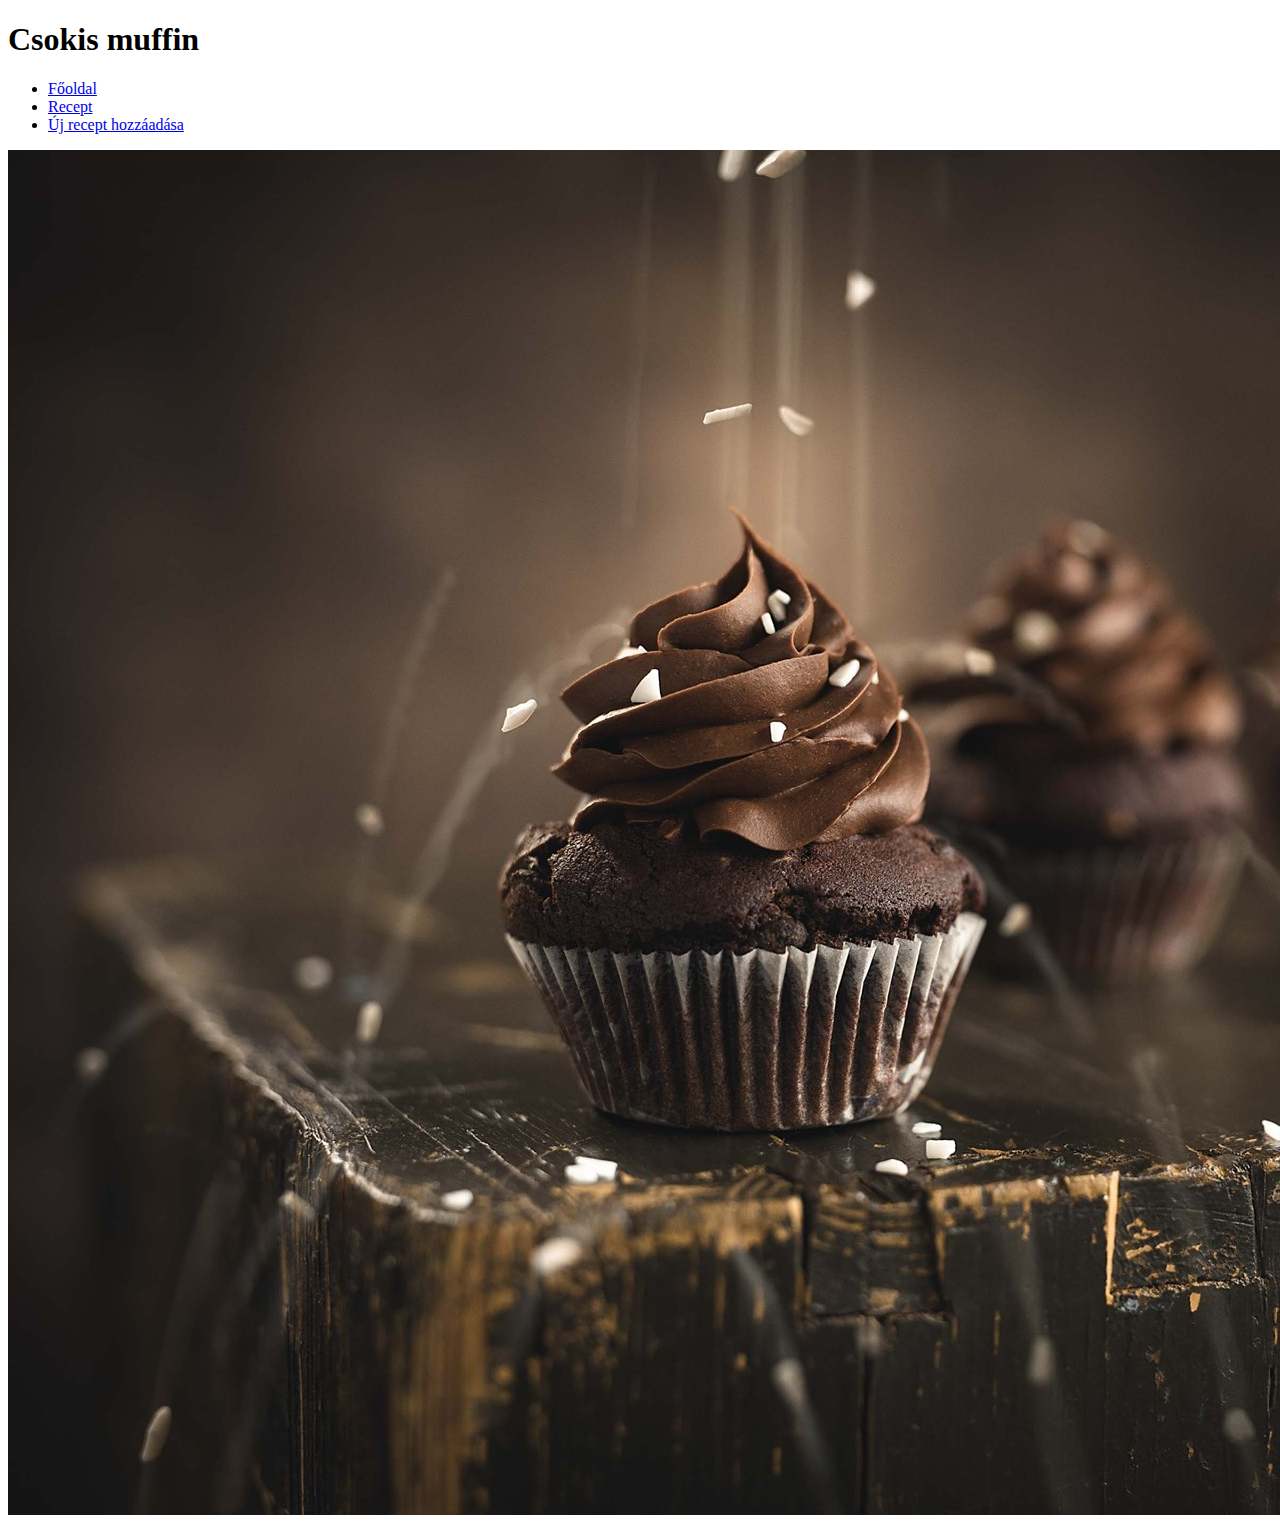
==== recept.html @ 9b051ee7 "Merge branch 'main' of https://github.com/5t3x/receptek" ====
<!DOCTYPE html>
<html lang="hu">
<head>
    <meta charset="UTF-8">
    <meta name="viewport" content="width=device-width, initial-scale=1.0">
    <title>1 recept</title>
    <link rel="stylesheet" href="stilus2.css">
</head>
<body>
    <main>
        <header>
            <h1>Csokis muffin</h1>
        </header>
        <nav>
            <ul>
                <li><a href="index.html">Főoldal</a></li>
                <li><a href="recept.html">Recept</a></li>
                <li><a href="uj_recept.html">Új recept hozzáadása</a></li>
            </ul>
        </nav>
        <aricle>
            <img src="kepek/Muffin.jpg" alt="Csmuffin">
        </aricle>
        <aside></aside>
        <footer></footer>
    </main>
</body>
</html>
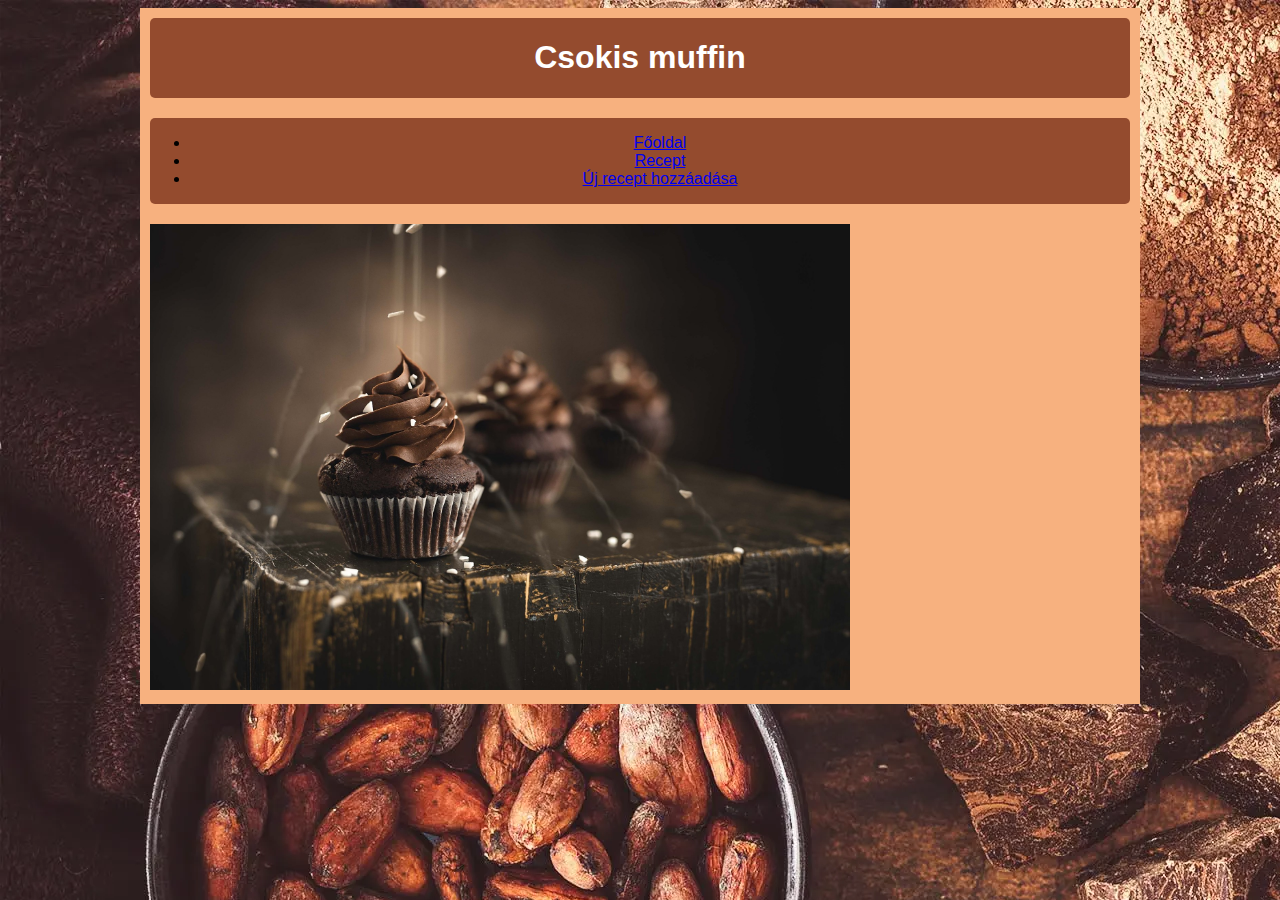
==== commit a6aa19ec: "recept oldalalakitasa" ====
--- a/recept.html
+++ b/recept.html
@@ -18,9 +18,9 @@
                 <li><a href="uj_recept.html">Új recept hozzáadása</a></li>
             </ul>
         </nav>
-        <aricle>
+        <article>
             <img src="kepek/Muffin.jpg" alt="Csmuffin">
-        </aricle>
+        </article>
         <aside></aside>
         <footer></footer>
     </main>
--- a/stilus2.css
+++ b/stilus2.css
@@ -0,0 +1,45 @@
+* {
+    box-sizing: border-box;
+}
+
+body {
+    background-image: url(kepek/hatter2.jpg);
+}
+
+main {
+    background-color: rgb(247, 177, 127);
+    width: 80%;
+    max-width: 1000px;
+    margin: auto;
+    display: grid;
+    grid-template-columns: ;
+    grid-template-areas: ;
+}
+
+header {
+    background-color: rgb(148, 75, 46);
+    margin: 10px;
+    border-radius: 5px;
+}
+
+header h1 {
+    color: white;
+    font-family: Arial, Helvetica, sans-serif;
+    text-align: center;
+}
+
+article img {
+    width: 700px;
+    margin: 10px;
+    
+}
+
+nav {
+    background-color: rgb(148, 75, 46);
+    border-radius: 5px;
+    text-align: center;
+    font-family: Arial, Helvetica, sans-serif;
+    margin: 10px;
+}
+
+nav ul li 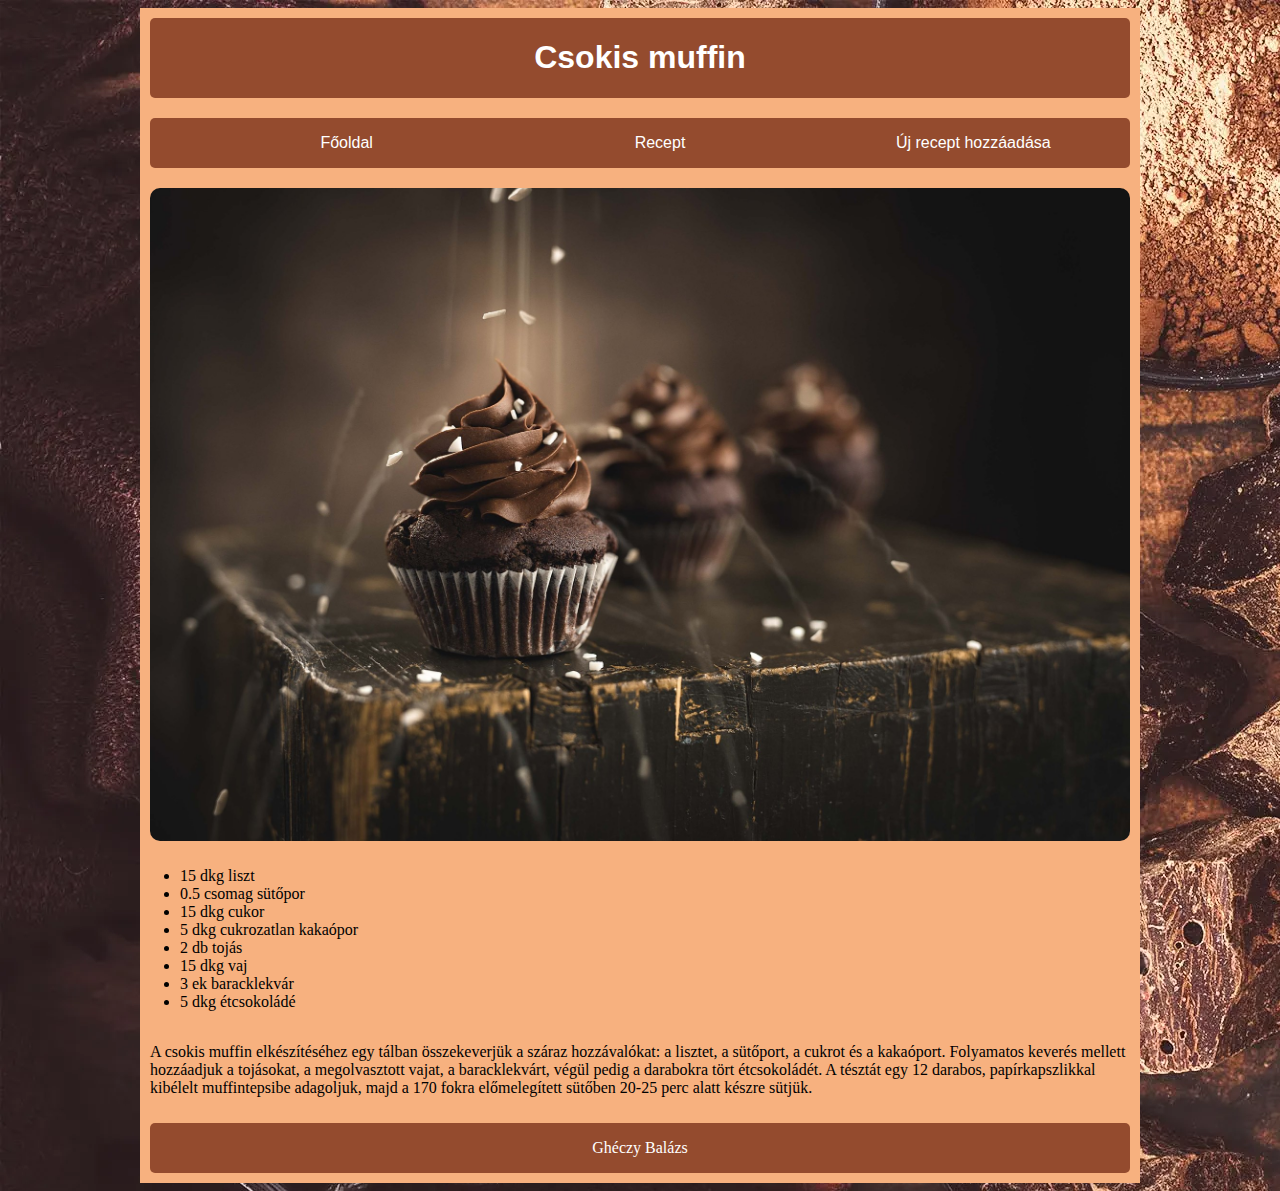
==== commit c40b5905: "recept konfiguralas" ====
--- a/recept.html
+++ b/recept.html
@@ -19,10 +19,37 @@
             </ul>
         </nav>
         <article>
+            <div class="kep">
             <img src="kepek/Muffin.jpg" alt="Csmuffin">
+            </div>
         </article>
-        <aside></aside>
-        <footer></footer>
+        <aside>
+            <ul>
+                <li>15 dkg liszt</li>
+                <li>0.5 csomag sütőpor</li>
+                <li>15 dkg cukor</li>
+                <li>5 dkg cukrozatlan kakaópor</li>
+                <li>2 db tojás</li>
+                <li>15 dkg vaj</li>
+                <li>3 ek baracklekvár</li>
+                <li>5 dkg étcsokoládé</li>
+            </ul>
+        </aside>
+        <section>
+            <div class="ürlap">
+
+            </div>
+        </section>
+        <section>
+            <div class="recept">
+                <p>A csokis muffin elkészítéséhez egy tálban összekeverjük a száraz hozzávalókat: a lisztet, a sütőport, a cukrot és a kakaóport.
+                Folyamatos keverés mellett hozzáadjuk a tojásokat, a megolvasztott vajat, a baracklekvárt, végül pedig a darabokra tört étcsokoládét.
+                A tésztát egy 12 darabos, papírkapszlikkal kibélelt muffintepsibe adagoljuk, majd a 170 fokra előmelegített sütőben 20-25 perc alatt készre sütjük.</p>
+            </div>
+        </section>
+        <footer>
+            <p>Ghéczy Balázs</p>
+        </footer>
     </main>
 </body>
 </html>--- a/stilus2.css
+++ b/stilus2.css
@@ -29,8 +29,11 @@
 }
 
 article img {
-    width: 700px;
-    margin: 10px;
+    display: block;
+    width: 100%;
+    padding: 10px;
+    margin: auto;
+    border-radius: 20px;
     
 }
 
@@ -40,6 +43,38 @@
     text-align: center;
     font-family: Arial, Helvetica, sans-serif;
     margin: 10px;
+    
 }
 
-nav ul li +nav ul {
+    display: grid;
+    grid-template-columns: 1fr 1fr 1fr;
+}
+
+nav ul li {
+    list-style-type: none;
+}
+
+nav ul li a {
+    color: white;
+    text-decoration: none;
+}
+
+nav ul li a:hover {
+    color: brown;
+}
+
+footer {
+    background-color: rgb(148, 75, 46);
+    margin: 10px;
+    border-radius: 5px;
+}
+
+footer p {
+    text-align: center;
+    color: white;
+}
+
+section .recept {
+    margin: 10px;
+}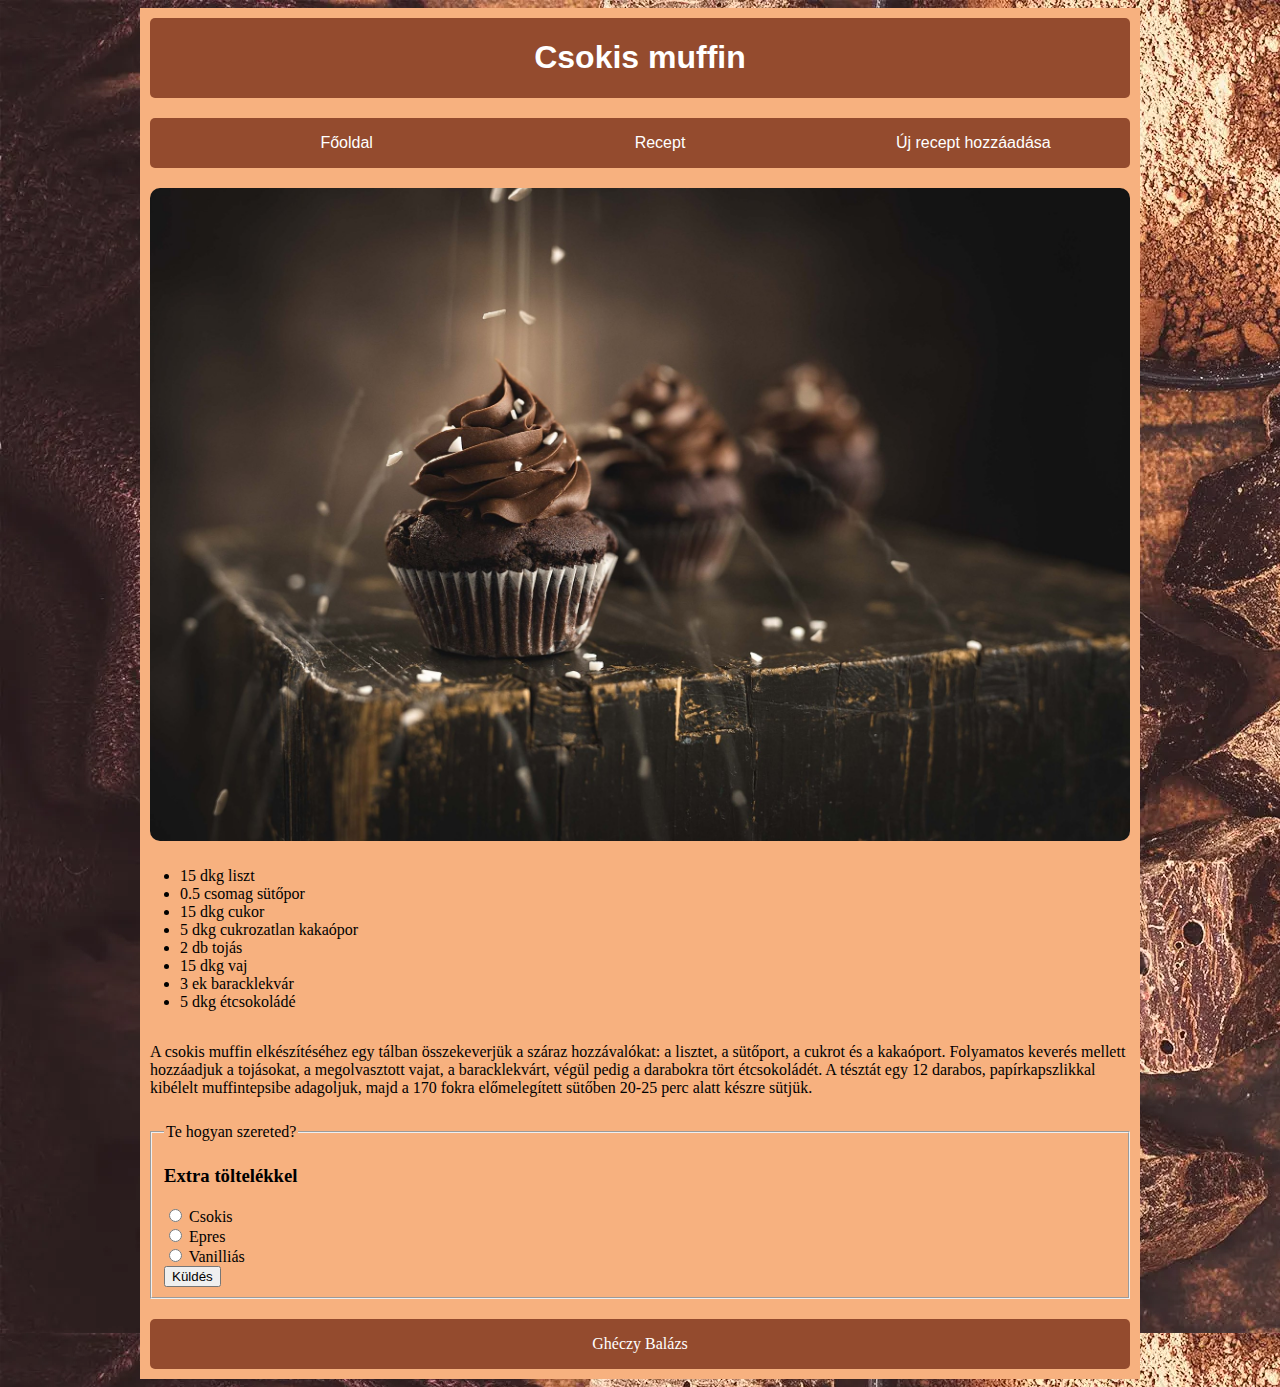
==== commit 352c00df: "extra" ====
--- a/recept.html
+++ b/recept.html
@@ -15,7 +15,7 @@
             <ul>
                 <li><a href="index.html">Főoldal</a></li>
                 <li><a href="recept.html">Recept</a></li>
-                <li><a href="uj_recept.html">Új recept hozzáadása</a></li>
+                <li><a href="urlap.html">Új recept hozzáadása</a></li>
             </ul>
         </nav>
         <article>
@@ -35,11 +35,7 @@
                 <li>5 dkg étcsokoládé</li>
             </ul>
         </aside>
-        <section>
-            <div class="ürlap">
 
-            </div>
-        </section>
         <section>
             <div class="recept">
                 <p>A csokis muffin elkészítéséhez egy tálban összekeverjük a száraz hozzávalókat: a lisztet, a sütőport, a cukrot és a kakaóport.
@@ -47,6 +43,24 @@
                 A tésztát egy 12 darabos, papírkapszlikkal kibélelt muffintepsibe adagoljuk, majd a 170 fokra előmelegített sütőben 20-25 perc alatt készre sütjük.</p>
             </div>
         </section>
+        <section>
+            <fieldset>
+                <h3>Extra töltelékkel</h3>
+                <legend>Te hogyan szereted?</legend>
+                    <div class="ürlap">
+                        <form>
+                            <input type="radio" id="cs" name="tol" value="CSokis">
+                            <label for="cs">Csokis</label><br>
+                            <input type="radio" id="ep" name="tol" value="Epres">
+                            <label for="ep">Epres</label><br>
+                            <input type="radio" id="van" name="tol" value="Vanilliás">
+                            <label for="van">Vanilliás</label><br>
+                            <button type="submit">Küldés</button>
+                        </form>
+                    </div>
+            </fieldset>
+                    
+        </section>
         <footer>
             <p>Ghéczy Balázs</p>
         </footer>
--- a/stilus2.css
+++ b/stilus2.css
@@ -77,4 +77,10 @@
 
 section .recept {
     margin: 10px;
+}
+
+fieldset {
+    margin: 10px;
+    
+
 }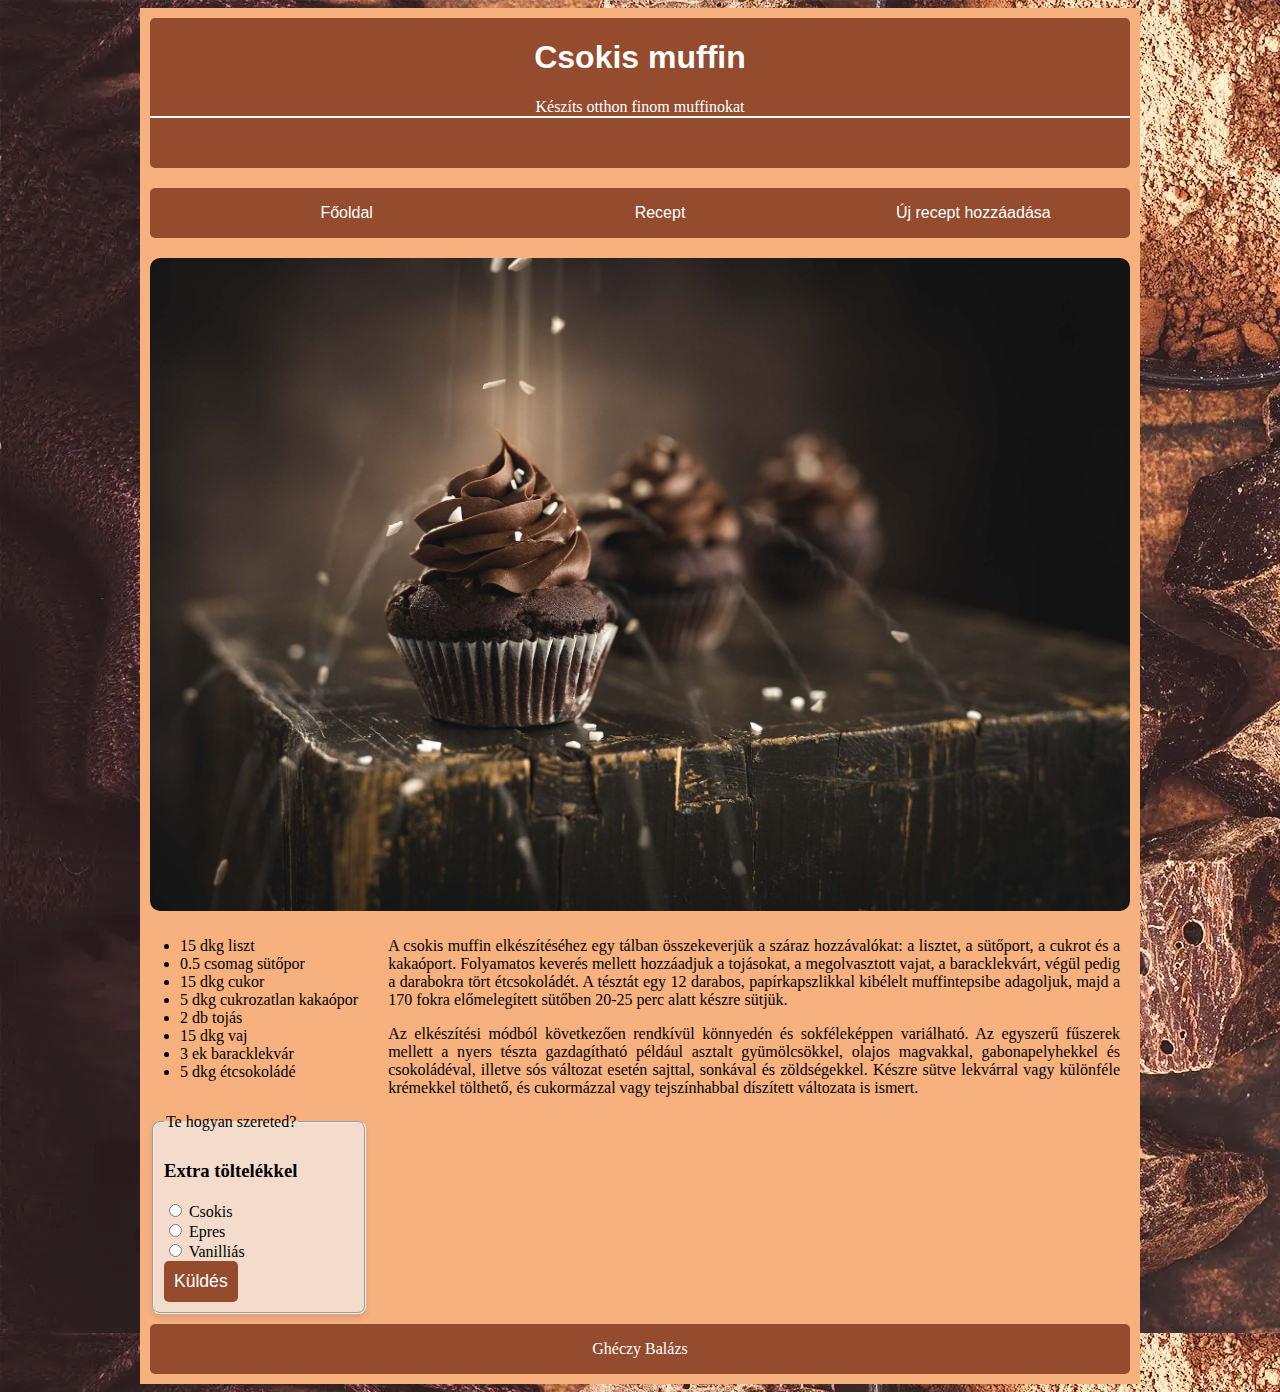
==== commit 61ed7bcc: "lassan kesz" ====
--- a/recept.html
+++ b/recept.html
@@ -10,6 +10,7 @@
     <main>
         <header>
             <h1>Csokis muffin</h1>
+            <p>Készíts otthon finom muffinokat</p>
         </header>
         <nav>
             <ul>
@@ -24,6 +25,7 @@
             </div>
         </article>
         <aside>
+        <div  class="lista">
             <ul>
                 <li>15 dkg liszt</li>
                 <li>0.5 csomag sütőpor</li>
@@ -34,15 +36,18 @@
                 <li>3 ek baracklekvár</li>
                 <li>5 dkg étcsokoládé</li>
             </ul>
+        </div>
         </aside>
 
-        <section>
+        <aside>
             <div class="recept">
                 <p>A csokis muffin elkészítéséhez egy tálban összekeverjük a száraz hozzávalókat: a lisztet, a sütőport, a cukrot és a kakaóport.
                 Folyamatos keverés mellett hozzáadjuk a tojásokat, a megolvasztott vajat, a baracklekvárt, végül pedig a darabokra tört étcsokoládét.
                 A tésztát egy 12 darabos, papírkapszlikkal kibélelt muffintepsibe adagoljuk, majd a 170 fokra előmelegített sütőben 20-25 perc alatt készre sütjük.</p>
+                <p>Az elkészítési módból következően rendkívül könnyedén és sokféleképpen variálható. Az egyszerű fűszerek mellett a nyers tészta gazdagítható például asztalt gyümölcsökkel, olajos magvakkal, gabonapelyhekkel és csokoládéval, illetve sós változat esetén sajttal, sonkával és zöldségekkel. Készre sütve lekvárral vagy különféle krémekkel tölthető, és cukormázzal vagy tejszínhabbal díszített változata is ismert.</p>
+                
             </div>
-        </section>
+        </aside>
         <section>
             <fieldset>
                 <h3>Extra töltelékkel</h3>
--- a/stilus2.css
+++ b/stilus2.css
@@ -12,14 +12,20 @@
     max-width: 1000px;
     margin: auto;
     display: grid;
-    grid-template-columns: ;
-    grid-template-areas: ;
+    grid-template-areas: "h h"
+                        "n n"
+                        "a a"
+                        "asl asc"
+                        "sr asc"
+                        "f f";
 }
 
 header {
+    grid-area: h;
     background-color: rgb(148, 75, 46);
     margin: 10px;
     border-radius: 5px;
+    height: 150px;
 }
 
 header h1 {
@@ -28,16 +34,15 @@
     text-align: center;
 }
 
-article img {
-    display: block;
-    width: 100%;
-    padding: 10px;
-    margin: auto;
-    border-radius: 20px;
-    
+header p {
+    color: white;
+    text-align: center;
+    font-style: bold;
+    border-bottom: 2px solid white;
 }
 
 nav {
+    grid-area: n;
     background-color: rgb(148, 75, 46);
     border-radius: 5px;
     text-align: center;
@@ -64,10 +69,24 @@
     color: brown;
 }
 
+article {
+    grid-area: a;
+}
+
+article img {
+    display: block;
+    width: 100%;
+    padding: 10px;
+    margin: auto;
+    border-radius: 20px;
+    
+}
+
 footer {
     background-color: rgb(148, 75, 46);
     margin: 10px;
     border-radius: 5px;
+    grid-area: f;
 }
 
 footer p {
@@ -75,12 +94,55 @@
     color: white;
 }
 
+aside .lista {
+    grid-area: asl;
+    margin-right: 10px;
+}
+
+
+aside .recept {
+    grid-area: asc;
+    margin-right: 10px;
+}
+
+aside .lista ul {
+    padding-left: 40px;
+    margin-right: 10px;
+}
+
+aside .recept p {
+    margin-left: 10px;
+    margin-right: 10px;
+    text-align: justify;
+}
+
 section .recept {
     margin: 10px;
+    grid-area: sc;
 }
 
 fieldset {
-    margin: 10px;
+    padding: 10px;
+    border-radius: 8px;
+    background-color: #fff;
+    box-shadow: 0 4px 6px rgba(0, 0, 0, 0.1);
+    background-color: rgba(240, 248, 255, 0.6);
+    max-width: 90%;
+    display: block;
+    margin: auto;
     
+}
 
+button {
+    background-color: rgb(148, 75, 46);
+    color: #fff;
+    padding: 10px;
+    border: none;
+    border-radius: 5px;
+    cursor: pointer;
+    font-size: 1.1rem;
+}
+
+button:hover {
+    background-color: rgb(247, 177, 127);
 }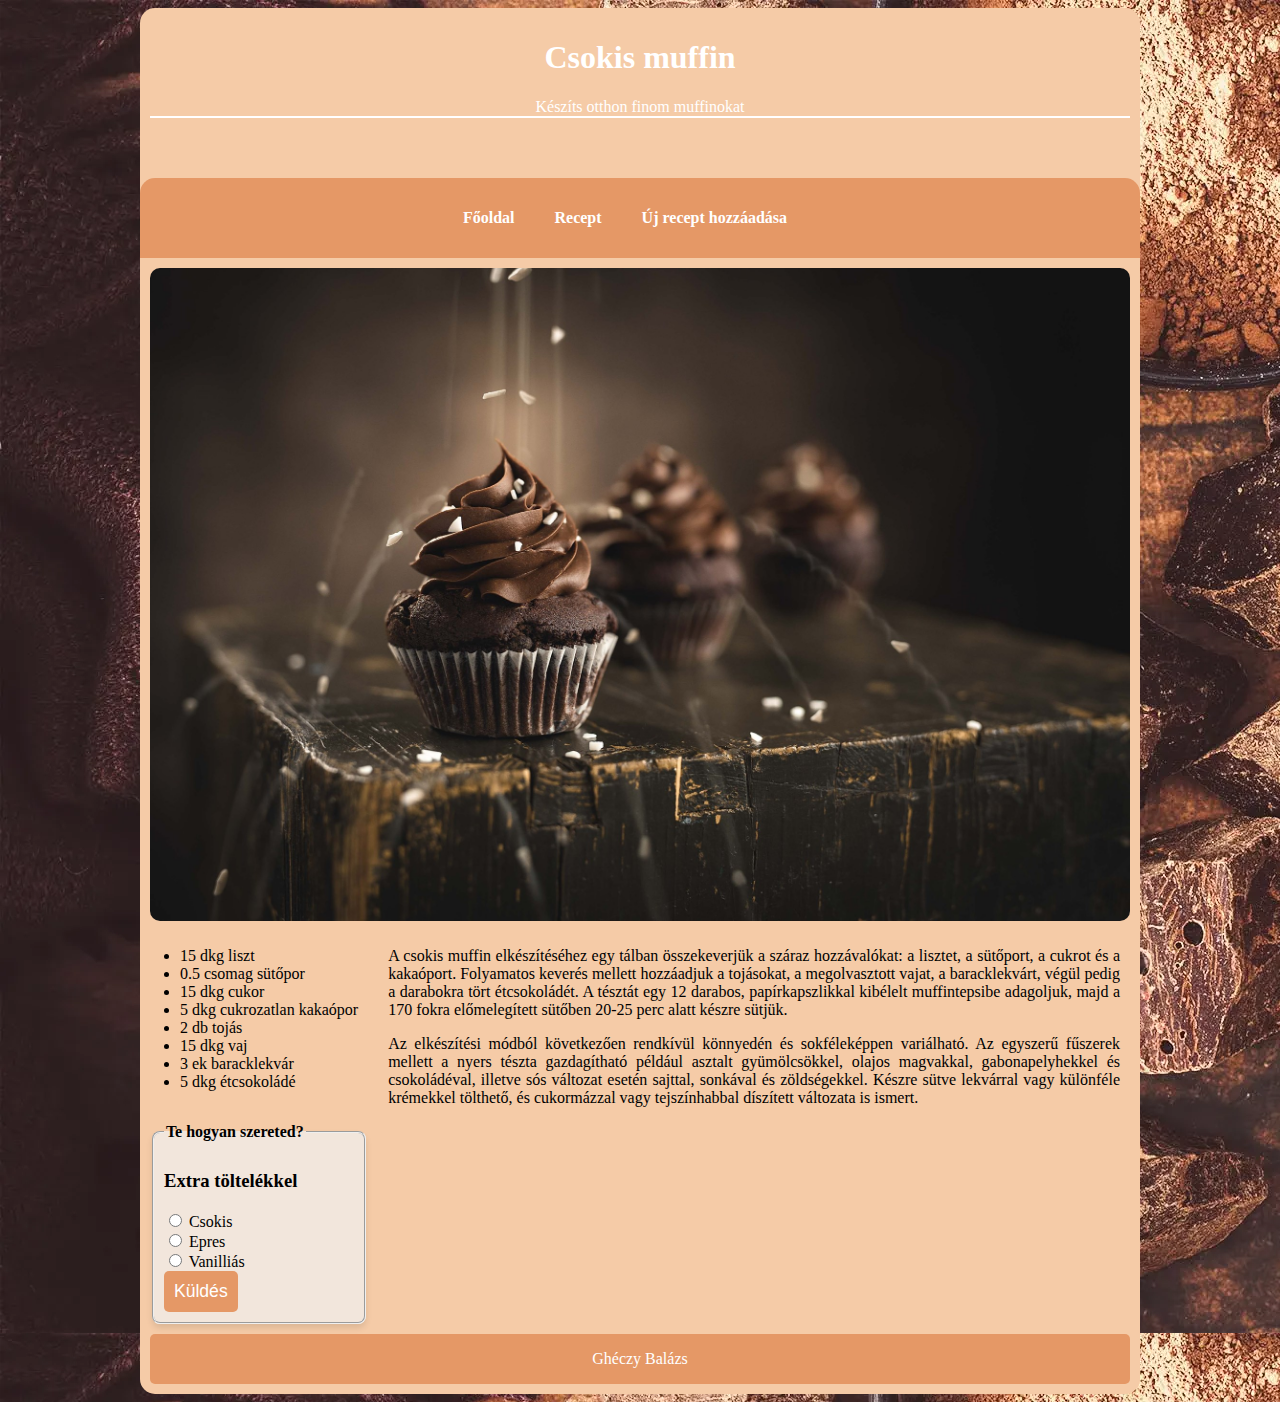
==== commit 36410e40: "Donee" ====
--- a/recept.html
+++ b/recept.html
@@ -3,7 +3,7 @@
 <head>
     <meta charset="UTF-8">
     <meta name="viewport" content="width=device-width, initial-scale=1.0">
-    <title>1 recept</title>
+    <title>Recept</title>
     <link rel="stylesheet" href="stilus2.css">
 </head>
 <body>
--- a/stilus2.css
+++ b/stilus2.css
@@ -7,7 +7,7 @@
 }
 
 main {
-    background-color: rgb(247, 177, 127);
+    background-color: rgb(245, 203, 167);
     width: 80%;
     max-width: 1000px;
     margin: auto;
@@ -18,11 +18,12 @@
                         "asl asc"
                         "sr asc"
                         "f f";
+    border-radius: 15px;
+    font-family: "Bookman Old Style", Georgia, serif;
 }
 
 header {
     grid-area: h;
-    background-color: rgb(148, 75, 46);
     margin: 10px;
     border-radius: 5px;
     height: 150px;
@@ -30,7 +31,6 @@
 
 header h1 {
     color: white;
-    font-family: Arial, Helvetica, sans-serif;
     text-align: center;
 }
 
@@ -43,30 +43,36 @@
 
 nav {
     grid-area: n;
-    background-color: rgb(148, 75, 46);
-    border-radius: 5px;
-    text-align: center;
-    font-family: Arial, Helvetica, sans-serif;
-    margin: 10px;
-    
+    background-color: rgb(229, 152, 102);
+    padding: 10px;
+    border-radius: 15px 15px 0px 0px;
 }
 
 nav ul {
-    display: grid;
-    grid-template-columns: 1fr 1fr 1fr;
+    border-radius: 15px 15px 0px 0px;
+    display: flex;
+    padding: 0px;
+    justify-content: center;
 }
 
 nav ul li {
     list-style-type: none;
+    margin-right: 30px;
+    padding: 5px;
+    font-weight: bold;
 }
 
 nav ul li a {
+    text-decoration: none;
     color: white;
-    text-decoration: none;
+
 }
 
-nav ul li a:hover {
-    color: brown;
+nav ul li:hover {
+    border-radius: 5px;
+    background-color: rgb(123, 125, 125);
+    transition: 0.5s ease;
+    box-shadow: 0px 0px 15px white;
 }
 
 article {
@@ -83,7 +89,7 @@
 }
 
 footer {
-    background-color: rgb(148, 75, 46);
+    background-color: rgb(229, 152, 102);
     margin: 10px;
     border-radius: 5px;
     grid-area: f;
@@ -133,8 +139,12 @@
     
 }
 
+section fieldset legend {
+    font-weight: bold;
+}
+
 button {
-    background-color: rgb(148, 75, 46);
+    background-color: rgb(229, 152, 102);
     color: #fff;
     padding: 10px;
     border: none;
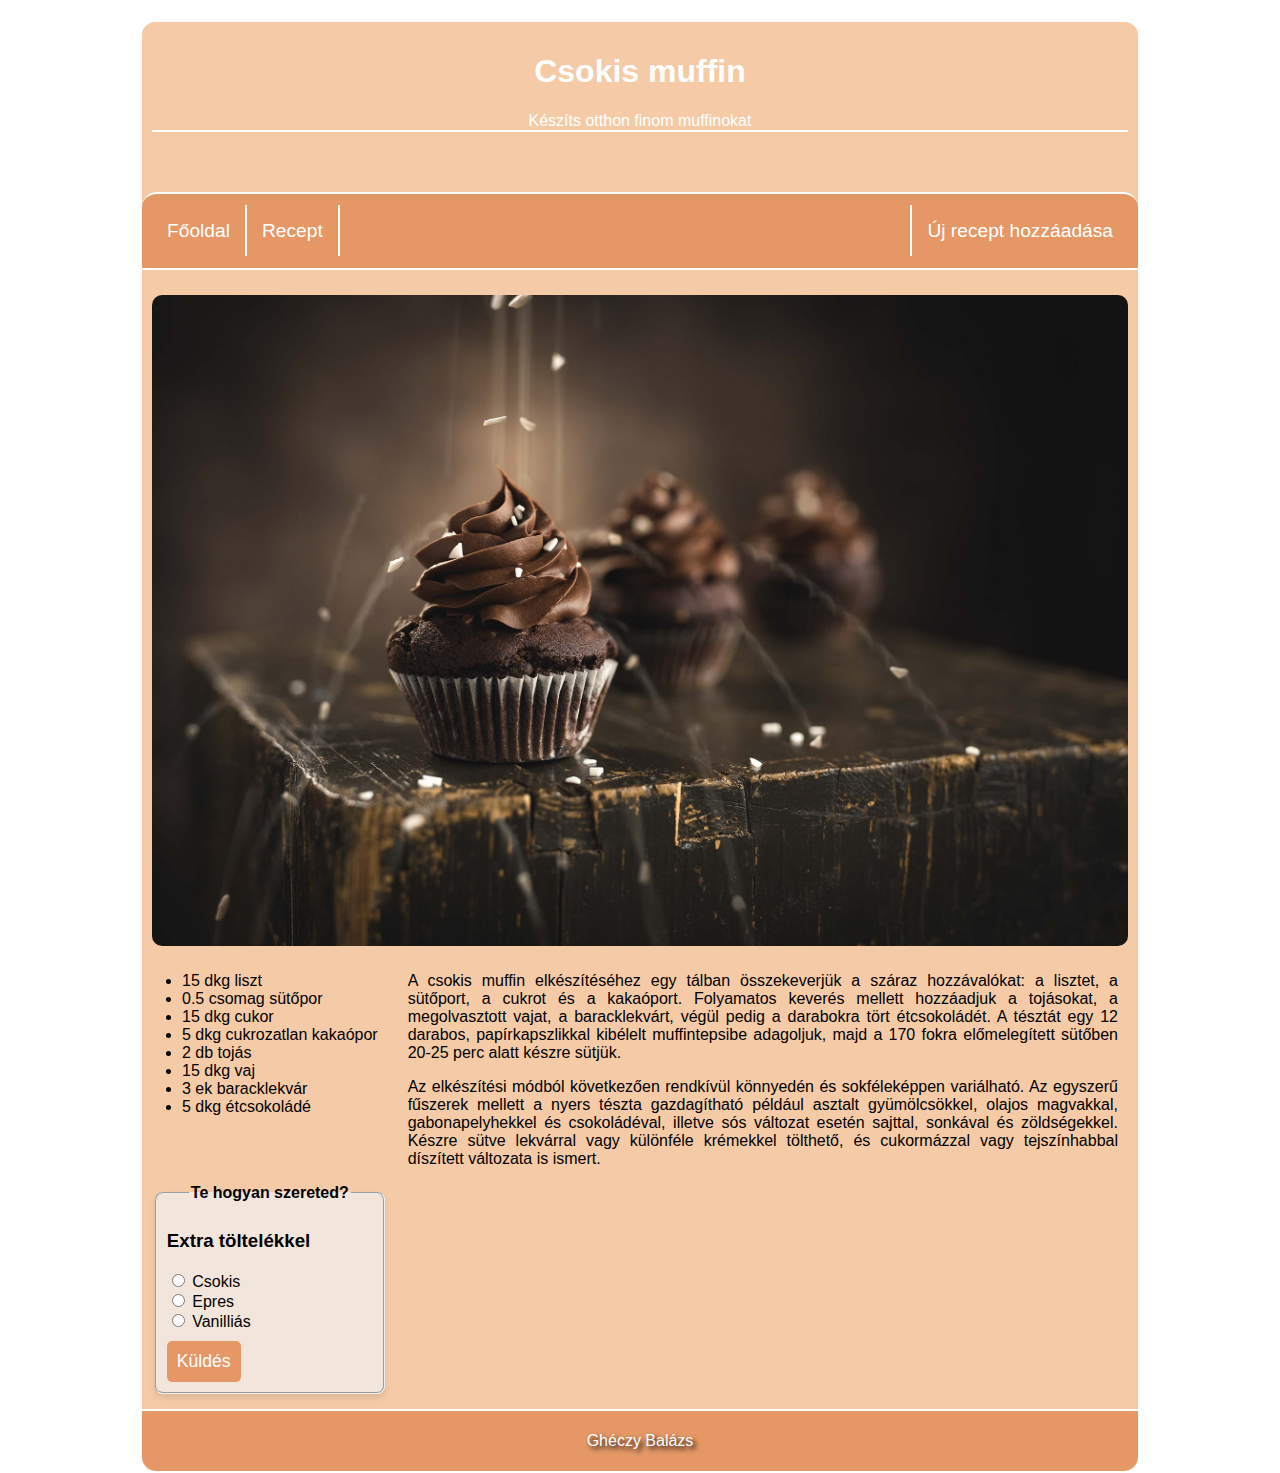
==== commit 31ce660f: "EditRecept" ====
--- a/recept.html
+++ b/recept.html
@@ -13,12 +13,14 @@
             <p>Készíts otthon finom muffinokat</p>
         </header>
         <nav>
-            <ul>
-                <li><a href="index.html">Főoldal</a></li>
-                <li><a href="recept.html">Recept</a></li>
-                <li><a href="urlap.html">Új recept hozzáadása</a></li>
+            <ul class="bal">
+              <li><a href="index.html">Főoldal</a></li>
+              <li><a href="recept.html">Recept</a></li>
             </ul>
-        </nav>
+            <ul class="jobb">
+              <li><a href="urlap.html">Új recept hozzáadása</a></li>
+            </ul>
+          </nav>
         <article>
             <div class="kep">
             <img src="kepek/Muffin.jpg" alt="Csmuffin">
--- a/stilus2.css
+++ b/stilus2.css
@@ -3,14 +3,22 @@
 }
 
 body {
-    background-image: url(kepek/hatter2.jpg);
+    background-image: url("kepek/darkwoodwp.jpg");
+    background-size: cover;
+    background-attachment: fixed;
+    height: 100vh;
+    width: 100%;
+    max-width: 1000px;
+    margin: auto;
 }
 
 main {
+    margin-top: 20px;
+    margin-bottom: 20px;
     background-color: rgb(245, 203, 167);
-    width: 80%;
-    max-width: 1000px;
-    margin: auto;
+    border-radius: 15px;
+    border: 2px solid white;
+    box-shadow: 0px 0px 20px white;
     display: grid;
     grid-template-areas: "h h"
                         "n n"
@@ -18,8 +26,7 @@
                         "asl asc"
                         "sr asc"
                         "f f";
-    border-radius: 15px;
-    font-family: "Bookman Old Style", Georgia, serif;
+    font-family: "Gill Sans", sans-serif;
 }
 
 header {
@@ -42,37 +49,58 @@
 }
 
 nav {
-    grid-area: n;
     background-color: rgb(229, 152, 102);
     padding: 10px;
     border-radius: 15px 15px 0px 0px;
+    display: flex;
+    justify-content: space-between;
+    margin-bottom: 15px;
+    border-top: 2px solid white;
+    border-bottom: 2px solid white;
+    grid-area: n;
 }
 
-nav ul {
-    border-radius: 15px 15px 0px 0px;
+nav ul.bal {
     display: flex;
-    padding: 0px;
-    justify-content: center;
+    padding-left: 0px;
+    
 }
 
-nav ul li {
-    list-style-type: none;
-    margin-right: 30px;
-    padding: 5px;
-    font-weight: bold;
+nav ul.bal li {
+
+    height: 100%;
 }
 
-nav ul li a {
-    text-decoration: none;
-    color: white;
+nav ul.bal li a  {
+    border-right: 2px solid white;
+    padding: 15px;
+}
+
+nav ul.jobb {
+    padding-left: 0px;
+}
+
+nav ul.jobb li a {
+    padding-right: 20px;
+    padding: 15px;
+    border-left: 2px solid white;
+}
+
+nav li {
+    list-style-type: none;
 
 }
 
-nav ul li:hover {
-    border-radius: 5px;
-    background-color: rgb(123, 125, 125);
-    transition: 0.5s ease;
-    box-shadow: 0px 0px 15px white;
+nav li a {
+    text-decoration: none;
+    color: white;
+    font-size: 1.2em;
+}
+
+
+nav ul li a:hover {
+    color: rgba(211, 84, 0);
+    transition: 0.5s;
 }
 
 article {
@@ -89,15 +117,14 @@
 }
 
 footer {
+    text-align: center;    
     background-color: rgb(229, 152, 102);
-    margin: 10px;
-    border-radius: 5px;
+    padding: 5px;
+    border-radius: 0px 0px 15px 15px;
+    color: white;
+    border-top: 2px solid white;
+    text-shadow: 3px 3px 5px black;
     grid-area: f;
-}
-
-footer p {
-    text-align: center;
-    color: white;
 }
 
 aside .lista {
@@ -127,6 +154,10 @@
     grid-area: sc;
 }
 
+legend {
+    text-align: center;
+}
+
 fieldset {
     padding: 10px;
     border-radius: 8px;
@@ -136,6 +167,7 @@
     max-width: 90%;
     display: block;
     margin: auto;
+    margin-bottom: 15px;
     
 }
 
@@ -151,6 +183,7 @@
     border-radius: 5px;
     cursor: pointer;
     font-size: 1.1rem;
+    margin-top: 10px;
 }
 
 button:hover {
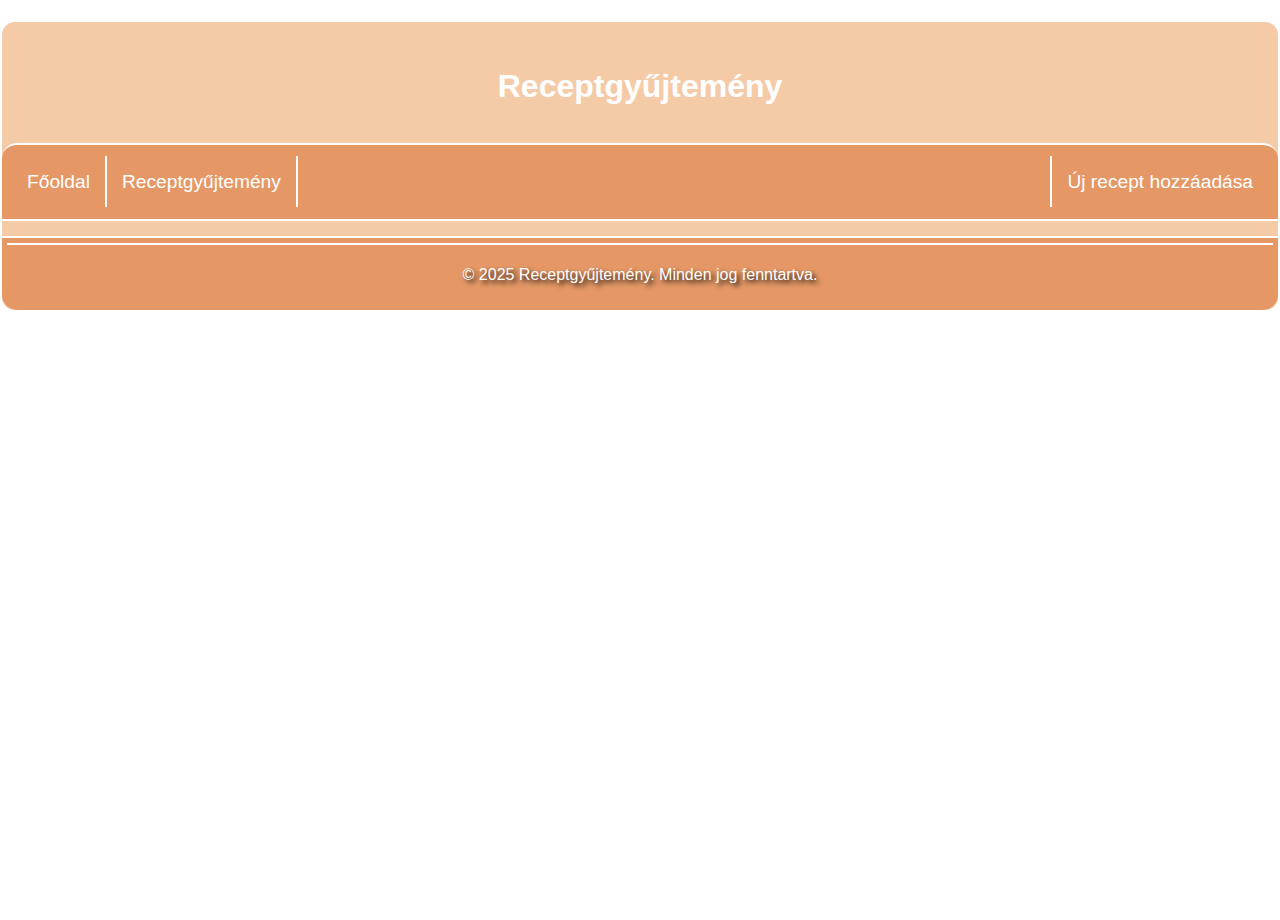
==== commit 85712854: "ReceptekOldal" ====
--- a/recept.html
+++ b/recept.html
@@ -1,76 +1,31 @@
 <!DOCTYPE html>
-<html lang="hu">
-<head>
-    <meta charset="UTF-8">
-    <meta name="viewport" content="width=device-width, initial-scale=1.0">
-    <title>Recept</title>
-    <link rel="stylesheet" href="stilus2.css">
-</head>
-<body>
+<html lang="en">
+  <head>
+    <meta charset="UTF-8" />
+    <meta name="viewport" content="width=device-width, initial-scale=1.0" />
+    <title>Receptgyűjtemény</title>
+    <link rel="stylesheet" href="recept.css" />
+  </head>
+  <body>
     <main>
-        <header>
-            <h1>Csokis muffin</h1>
-            <p>Készíts otthon finom muffinokat</p>
-        </header>
-        <nav>
-            <ul class="bal">
-              <li><a href="index.html">Főoldal</a></li>
-              <li><a href="recept.html">Recept</a></li>
-            </ul>
-            <ul class="jobb">
-              <li><a href="urlap.html">Új recept hozzáadása</a></li>
-            </ul>
-          </nav>
-        <article>
-            <div class="kep">
-            <img src="kepek/Muffin.jpg" alt="Csmuffin">
-            </div>
-        </article>
-        <aside>
-        <div  class="lista">
-            <ul>
-                <li>15 dkg liszt</li>
-                <li>0.5 csomag sütőpor</li>
-                <li>15 dkg cukor</li>
-                <li>5 dkg cukrozatlan kakaópor</li>
-                <li>2 db tojás</li>
-                <li>15 dkg vaj</li>
-                <li>3 ek baracklekvár</li>
-                <li>5 dkg étcsokoládé</li>
-            </ul>
-        </div>
-        </aside>
-
-        <aside>
-            <div class="recept">
-                <p>A csokis muffin elkészítéséhez egy tálban összekeverjük a száraz hozzávalókat: a lisztet, a sütőport, a cukrot és a kakaóport.
-                Folyamatos keverés mellett hozzáadjuk a tojásokat, a megolvasztott vajat, a baracklekvárt, végül pedig a darabokra tört étcsokoládét.
-                A tésztát egy 12 darabos, papírkapszlikkal kibélelt muffintepsibe adagoljuk, majd a 170 fokra előmelegített sütőben 20-25 perc alatt készre sütjük.</p>
-                <p>Az elkészítési módból következően rendkívül könnyedén és sokféleképpen variálható. Az egyszerű fűszerek mellett a nyers tészta gazdagítható például asztalt gyümölcsökkel, olajos magvakkal, gabonapelyhekkel és csokoládéval, illetve sós változat esetén sajttal, sonkával és zöldségekkel. Készre sütve lekvárral vagy különféle krémekkel tölthető, és cukormázzal vagy tejszínhabbal díszített változata is ismert.</p>
-                
-            </div>
-        </aside>
-        <section>
-            <fieldset>
-                <h3>Extra töltelékkel</h3>
-                <legend>Te hogyan szereted?</legend>
-                    <div class="ürlap">
-                        <form>
-                            <input type="radio" id="cs" name="tol" value="CSokis">
-                            <label for="cs">Csokis</label><br>
-                            <input type="radio" id="ep" name="tol" value="Epres">
-                            <label for="ep">Epres</label><br>
-                            <input type="radio" id="van" name="tol" value="Vanilliás">
-                            <label for="van">Vanilliás</label><br>
-                            <button type="submit">Küldés</button>
-                        </form>
-                    </div>
-            </fieldset>
-                    
-        </section>
+      <header>
+        <h1>Receptgyűjtemény</h1>
+      </header>
+      <nav>
+        <ul class="bal">
+          <li><a href="index.html">Főoldal</a></li>
+          <li><a href="recept.html">Receptgyűjtemény</a></li>
+        </ul>
+        <ul class="jobb">
+          <li><a href="urlap.html">Új recept hozzáadása</a></li>
+        </ul>
+      </nav>
+      <article></article>
+      <footer>
         <footer>
-            <p>Ghéczy Balázs</p>
+          <p>&copy; 2025 Receptgyűjtemény. Minden jog fenntartva.</p>
         </footer>
+      </footer>
     </main>
-</body>
-</html>+  </body>
+</html>
--- a/recept.css
+++ b/recept.css
@@ -0,0 +1,92 @@
+body {
+  background-image: url("kepek/darkwoodwp.jpg");
+  background-size: cover;
+  background-attachment: fixed;
+  height: 100vh;
+  width: 100%;
+  max-width: 1500px;
+  margin: auto;
+}
+
+main {
+  margin-top: 20px;
+  background-color: rgb(245, 203, 167);
+  border-radius: 15px;
+  font-family: "Gill Sans", sans-serif;
+  border: 2px solid white;
+  box-shadow: 0px 0px 20px white;
+}
+
+header {
+  text-align: center;
+  height: 100px;
+}
+
+header h1 {
+  padding-top: 25px;
+  color: white;
+}
+
+nav {
+  background-color: rgb(229, 152, 102);
+  padding: 10px;
+  border-radius: 15px 15px 0px 0px;
+  display: flex;
+  justify-content: space-between;
+  margin-bottom: 15px;
+  border-top: 2px solid white;
+  border-bottom: 2px solid white;
+}
+
+nav ul.bal {
+  display: flex;
+  padding-left: 0px;
+}
+
+nav ul.bal li {
+  height: 100%;
+}
+
+nav ul.bal li a {
+  border-right: 2px solid white;
+  padding: 15px;
+}
+
+nav ul.jobb {
+  padding-left: 0px;
+}
+
+nav ul.jobb li a {
+  padding-right: 20px;
+  padding: 15px;
+  border-left: 2px solid white;
+}
+
+nav li {
+  list-style-type: none;
+}
+
+nav li a {
+  text-decoration: none;
+  color: white;
+  font-size: 1.2em;
+}
+
+nav ul li a:hover {
+  color: rgba(211, 84, 0);
+  transition: 0.5s;
+}
+
+
+
+
+
+footer {
+  text-align: center;
+  background-color: rgb(229, 152, 102);
+  padding: 5px;
+  border-radius: 0px 0px 15px 15px;
+  color: white;
+  border-top: 2px solid white;
+  text-shadow: 3px 3px 5px black;
+}
